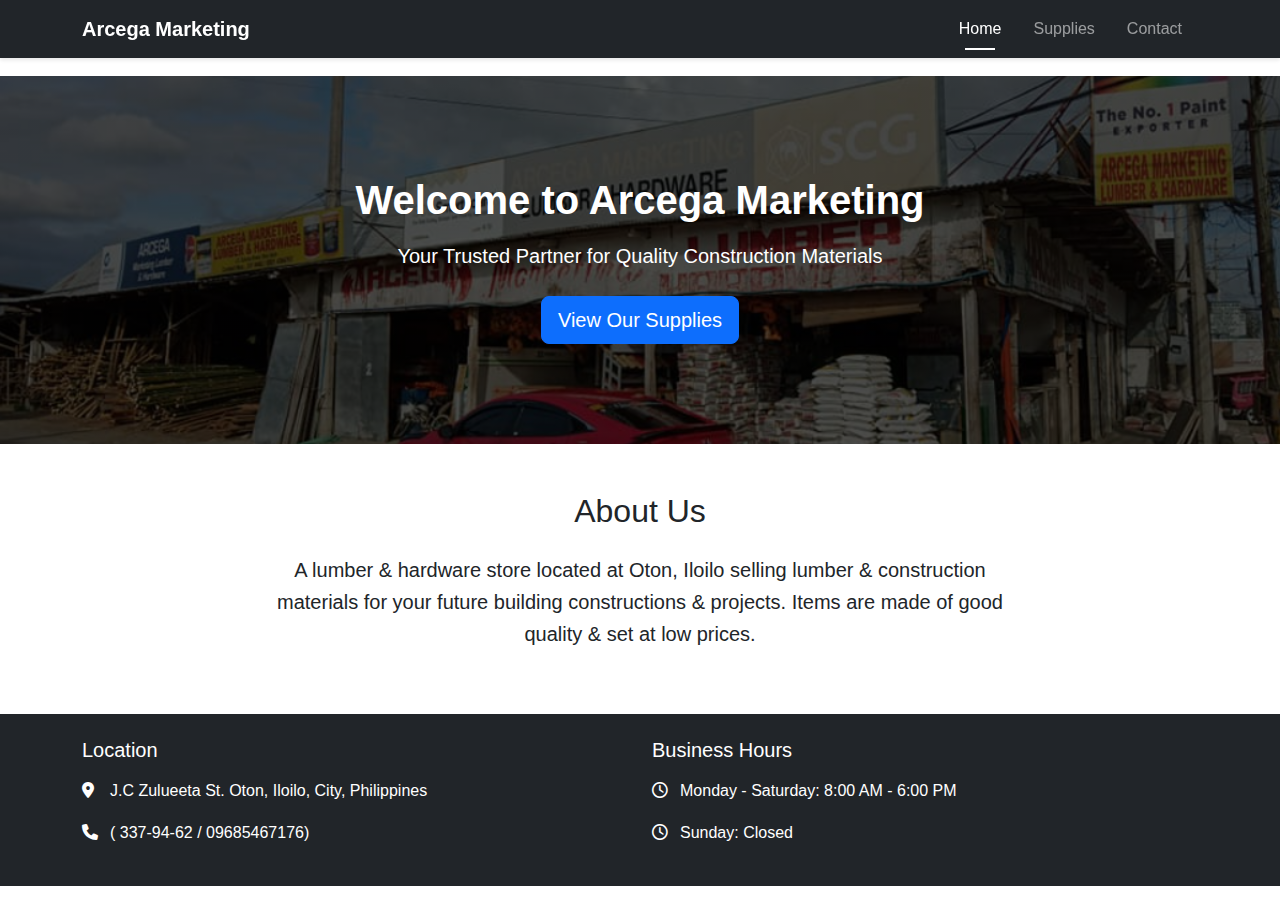
==== index.html @ 0a291b22 "Commit" ====
<!DOCTYPE html>
<html lang="en">
<head>
    <meta charset="UTF-8">
    <meta name="viewport" content="width=device-width, initial-scale=1.0">
    <title>Arcega Marketing Lumber and Hardware</title>
    <link href="https://cdn.jsdelivr.net/npm/bootstrap@5.3.0/dist/css/bootstrap.min.css" rel="stylesheet">
    <link rel="stylesheet" href="styles.css">
    <link rel="stylesheet" href="https://cdnjs.cloudflare.com/ajax/libs/font-awesome/6.0.0/css/all.min.css">
</head>
<body>
    <!-- Fixed Navigation -->
    <nav class="navbar navbar-expand-lg navbar-dark bg-dark fixed-top">
        <div class="container">
            <a class="navbar-brand" href="index.html">
                Arcega Marketing
            </a>
            <button class="navbar-toggler" type="button" data-bs-toggle="collapse" data-bs-target="#navbarNav">
                <span class="navbar-toggler-icon"></span>
            </button>
            <div class="collapse navbar-collapse" id="navbarNav">
                <ul class="navbar-nav ms-auto">
                    <li class="nav-item">
                        <a class="nav-link active" href="index.html">Home</a>
                    </li>
                    <li class="nav-item">
                        <a class="nav-link" href="supplies.html">Supplies</a>
                    </li>
                    <li class="nav-item">
                        <a class="nav-link" href="contact.html">Contact</a>
                    </li>
                </ul>
            </div>
        </div>
    </nav>

    <!-- Hero Section -->
    <section class="hero">
        <div class="container text-center">
            <h1>Welcome to Arcega Marketing</h1>
            <p class="lead mb-4">Your Trusted Partner for Quality Construction Materials</p>
            <a href="supplies.html" class="btn btn-primary btn-lg">View Our Supplies</a>
        </div>
    </section>

    <!-- About Section -->
    <section class="about py-5">
        <div class="container">
            <div class="row">
                <div class="col-lg-8 mx-auto text-center">
                    <h2 class="mb-4">About Us</h2>
                    <p class="lead">A lumber & hardware store located at Oton, Iloilo selling lumber & construction materials for your future building constructions & projects. Items are made of good quality & set at low prices.</p>
                </div>
            </div>
        </div>
    </section>

    <!-- Footer -->
    <footer class="bg-dark text-white py-4">
        <div class="container">
            <div class="row">
                <div class="col-md-6">
                    <h3>Location</h3>
                    <p><i class="fas fa-map-marker-alt me-2"></i>J.C Zulueeta St. Oton, Iloilo, City, Philippines</p>
                    <p><i class="fas fa-phone me-2"></i>( 337-94-62 / 09685467176)</p>
                </div>
                <div class="col-md-6">
                    <h3>Business Hours</h3>
                    <p><i class="far fa-clock me-2"></i>Monday - Saturday: 8:00 AM - 6:00 PM</p>
                    <p><i class="far fa-clock me-2"></i>Sunday: Closed</p>
                </div>
            </div>
        </div>
    </footer>

    <script src="https://cdn.jsdelivr.net/npm/bootstrap@5.3.0/dist/js/bootstrap.bundle.min.js"></script>
    <script src="script.js"></script>
</body>
</html>
---- styles.css ----
/* General Styles */
body {
    font-family: 'Segoe UI', Arial, sans-serif;
    line-height: 1.6;
}

/* Navigation */
.navbar {
    box-shadow: 0 2px 4px rgba(0,0,0,0.1);
}

.navbar-brand {
    font-weight: bold;
    display: flex;
    align-items: center;
    gap: 10px;
}

.navbar-logo {
    height: 40px;
    width: auto;
    object-fit: contain;
}

.nav-link {
    font-weight: 500;
    padding: 0.5rem 1rem !important;
    transition: color 0.3s ease;
}

.nav-link.active {
    position: relative;
}

.nav-link.active::after {
    content: '';
    position: absolute;
    bottom: 0;
    left: 50%;
    transform: translateX(-50%);
    width: 30px;
    height: 2px;
    background-color: #fff;
}

/* Hero Section */
.hero {
    background: linear-gradient(rgba(0,0,0,0.7), rgba(0,0,0,0.7)), url('assets/logo3.png');
    background-size: cover;
    background-position: center;
    color: white;
    padding: 100px 0;
    margin-top: 76px;
}

.hero h1 {
    font-size: 2.5rem;
    font-weight: bold;
    margin-bottom: 1rem;
}

.hero .lead {
    font-size: 1.25rem;
    margin-bottom: 2rem;
}

/* Products Section */
.product-card {
    transition: transform 0.3s ease, box-shadow 0.3s ease;
    border: none;
    border-radius: 12px;
    overflow: hidden;
    background: white;
    box-shadow: 0 4px 6px rgba(0, 0, 0, 0.1);
}

.product-card:hover {
    transform: translateY(-5px);
    box-shadow: 0 8px 15px rgba(0, 0, 0, 0.1);
}

.product-card .card-body {
    padding: 1.5rem;
}

.product-card .card-title {
    font-size: 1.25rem;
    font-weight: 600;
    margin-bottom: 0.75rem;
    color: #2d3748;
}

.product-card .price {
    font-size: 1.5rem;
    font-weight: 700;
    color: #4a5568;
    margin-bottom: 1rem;
}

.product-card .view-detail {
    background: linear-gradient(45deg, #3182ce, #4299e1);
    border: none;
    border-radius: 8px;
    padding: 0.75rem 1.5rem;
    font-weight: 500;
    text-transform: uppercase;
    letter-spacing: 0.5px;
    transition: all 0.3s ease;
}

.product-card .view-detail:hover {
    background: linear-gradient(45deg, #2c5282, #3182ce);
    transform: translateY(-2px);
    box-shadow: 0 4px 12px rgba(66, 153, 225, 0.3);
}

.product-image {
    width: 100%;
    height: 200px;
    object-fit: cover;
    border-radius: 12px 12px 0 0;
    transition: transform 0.3s ease;
}

.product-card:hover .product-image {
    transform: scale(1.05);
}

.product-image-fixed {
    width: 200px;
    height: 200px;
    object-fit: cover;
}

.price {
    color: #28a745;
    font-weight: bold;
    font-size: 1.2rem;
}

/* Contact Form */
.contact-info {
    text-align: center;
}

.contact-info i {
    width: 20px;
}

.contact-form {
    background: #fff;
}

.contact-form textarea {
    resize: vertical;
}

/* Footer */
footer {
    background-color: #343a40;
}

footer h3 {
    font-size: 1.25rem;
    margin-bottom: 1rem;
}

footer i {
    width: 20px;
}

/* Product Detail Modal */
.modal-content {
    border: none;
    border-radius: 15px;
    box-shadow: 0 10px 30px rgba(0, 0, 0, 0.1);
}

.modal-header {
    padding: 1.5rem;
}

.modal-body {
    padding: 1.5rem;
}

.product-image-container {
    background-color: #f8f9fa;
    border-radius: 10px;
    padding: 1rem;
    margin-bottom: 1rem;
}

.product-image-container img {
    width: 100%;
    height: auto;
    object-fit: contain;
}

.price-label {
    font-size: 1.1rem;
    color: #6c757d;
}

.price-amount {
    font-size: 1.5rem;
    font-weight: 600;
    color: #2d3748;
}

/* Back Button */
.btn-secondary {
    background-color: #6c757d;
    border: none;
    padding: 0.5rem 1rem;
    transition: all 0.3s ease;
}

.btn-secondary:hover {
    background-color: #5a6268;
    transform: translateX(-5px);
}

.btn-secondary i {
    transition: transform 0.3s ease;
}

.btn-secondary:hover i {
    transform: translateX(-3px);
}

/* Responsive adjustments */
@media (max-width: 768px) {
    .hero {
        padding: 60px 0;
    }
    
    .hero h1 {
        font-size: 2rem;
    }
    
    .contact-info {
        margin-bottom: 2rem;
    }
    
    .modal-dialog {
        margin: 0.5rem;
    }
    
    .product-image-container {
        margin-bottom: 2rem;
    }
}
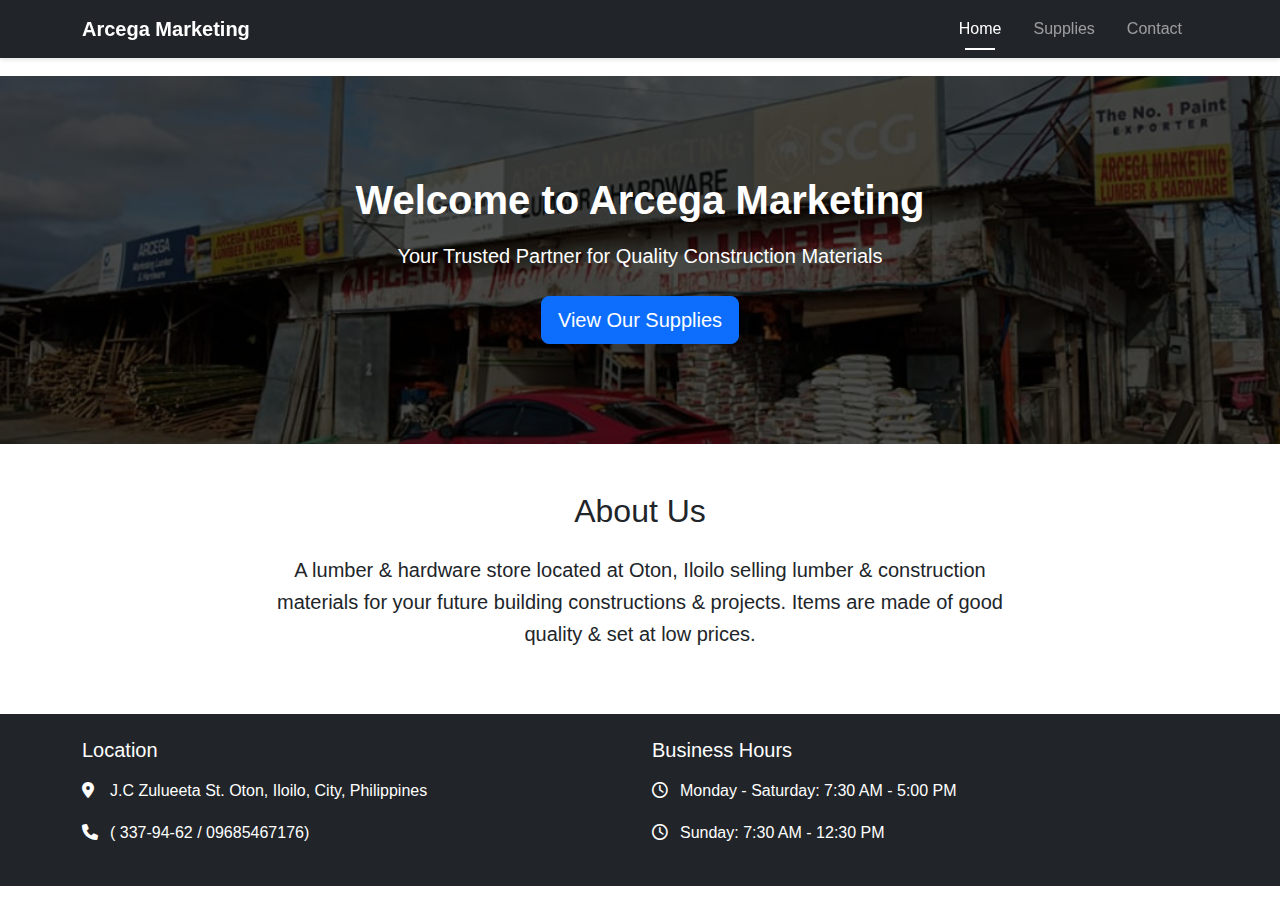
==== commit 5b33a032: "Commit" ====
--- a/index.html
+++ b/index.html
@@ -66,8 +66,8 @@
                 </div>
                 <div class="col-md-6">
                     <h3>Business Hours</h3>
-                    <p><i class="far fa-clock me-2"></i>Monday - Saturday: 8:00 AM - 6:00 PM</p>
-                    <p><i class="far fa-clock me-2"></i>Sunday: Closed</p>
+                    <p><i class="far fa-clock me-2"></i>Monday - Saturday: 7:30 AM - 5:00 PM</p>
+                    <p><i class="far fa-clock me-2"></i>Sunday: 7:30 AM - 12:30 PM</p>
                 </div>
             </div>
         </div>
